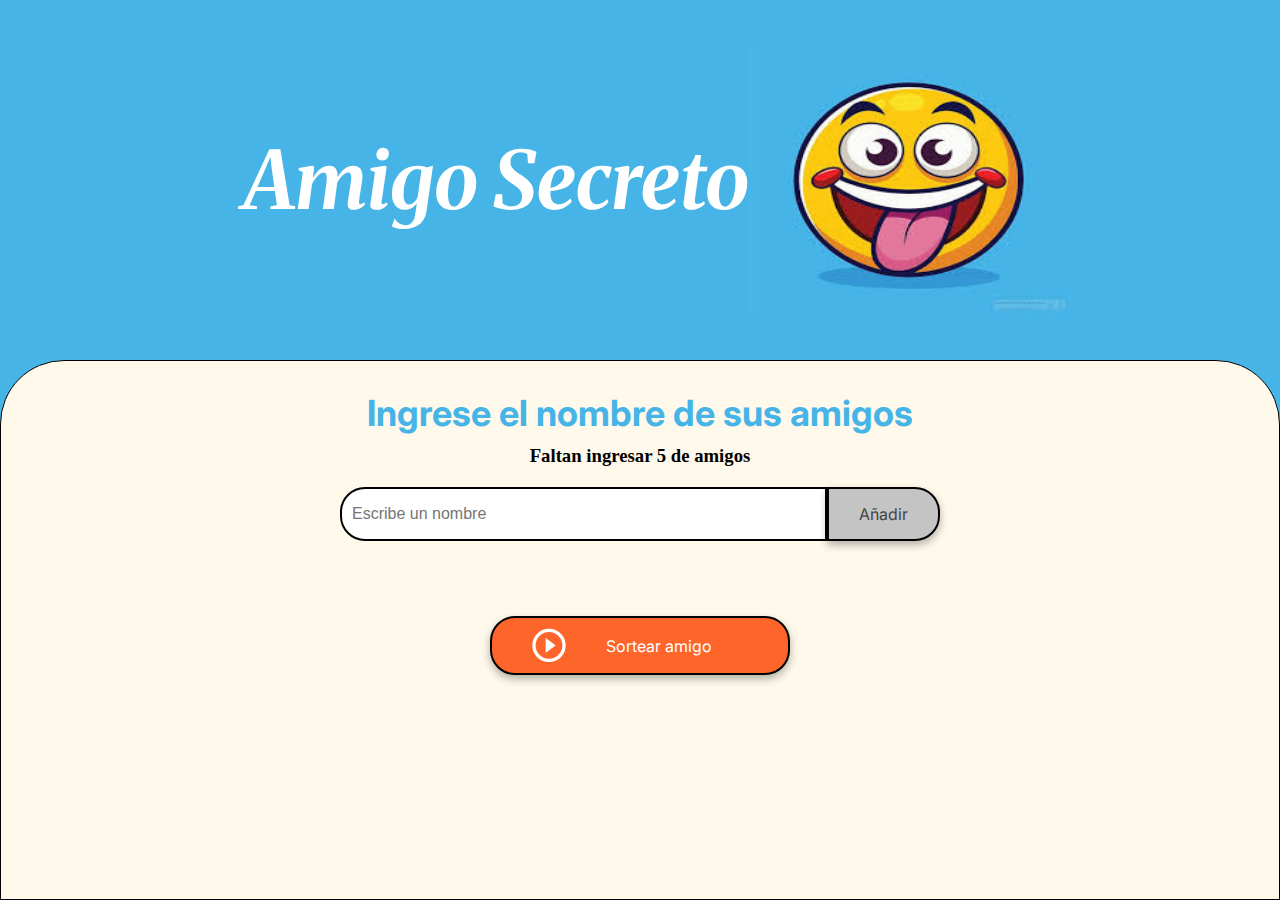
==== index.html @ 9c787138 "Se redacta el README" ====
<!DOCTYPE html>
<html lang="es">
<head>
    <meta charset="UTF-8">
    <meta name="viewport" content="width=device-width, initial-scale=1.0">
    <link rel="stylesheet" href="style.css">
    <link rel="preconnect" href="https://fonts.googleapis.com">
    <link rel="preconnect" href="https://fonts.gstatic.com" crossorigin>
    <link href="https://fonts.googleapis.com/css2?family=Inter:wght@100;400;700;900&family=Merriweather:ital,wght@0,300;0,400;0,700;0,900;1,300;1,400;1,700;1,900&display=swap" rel="stylesheet">
    <title>Amigo Secreto</title>
</head>

<body>
    <main class="main-content">
        <header class="header-banner">
            <h1 class="main-title">Amigo Secreto</h1>
            <img src="./assets/emogi.jpg" alt="Imagen representativa de amigo secreto">
        </header>
        
        <section class="input-section">
            <h2 class="section-title"></h2>
            <h3></h3>
            <div class="input-wrapper">
                <input type="text" id="amigo" class="input-name" placeholder="Escribe un nombre">
                <button class="button-add" onclick="agregarAmigo()">Añadir</button>
            </div>
           
            <ul id="listaAmigos" class="name-list" aria-labelledby="listaAmigos" role="list"></ul>
            <ul id="resultado" class="result-list" aria-live="polite"></ul>

            <div class="button-container">
                <button class="button-draw" onclick="sortearAmigo()" aria-label="Sortear amigo secreto">
                    <img src="./assets/play_circle_outline.png" alt="Ícono para sortear">
                    Sortear amigo
                </button>
            </div>

            <div class="Felicitaciones" id="imagenAmigo">
                <img src="./assets/Emogis para felicdades.jpg" alt="Imagen representativa de amigo secreto">
            </div>
        </section>

    </main>

    <script src="app.js" defer></script>
</body>
</html>
---- style.css ----
@import url('https://fonts.googleapis.com/css2?family=Merriweather+Sans:ital,wght@0,300..800;1,300..800&display=swap');

:root {
    --color-primary: #46B4E7;
    --color-secondary: #FFF9EB;
    --color-tertiary: #C4C4C4;
    --color-button: #fe652b;
    --color-button-hover: #e55720;
    --color-text: #444444;
    --color-white: #FFFFFF;
}

/* Estilos generales */
* {
    margin: 0;
    padding: 0;
    box-sizing: border-box;
}

body {
    height: 100vh;
    background-color: var(--color-primary);
    display: flex;
    justify-content: center;
    align-items: center;
}

.main-content {
    display: flex;
    flex-direction: column;
    height: 100%;
    width: 100%;
}

/* Banner */
.header-banner {
    flex: 40%;
    display: flex;
    justify-content: center;
    align-items: center;
    padding:  0 0;
    
}

.header-banner img {
    width: 25%;
    height: 75%;
}

/* Sección de entrada */
.input-section {
    flex: 60%;
    background-color: var(--color-secondary);
    border: 1px solid #000;
    border-radius: 64px 64px 0 0;
    display: flex;
    flex-direction: column;
    align-items: center;
    padding: 20px;
    width: 100%;
}

/* Títulos */
.main-title {
    font-size: 500%;
    font-family: "Merriweather", serif;
    font-style: italic;
    color: var(--color-white);
    margin-left: 2rem;
}

.section-title {
    font-family: "Inter", serif;
    font-size: 36px;
    font-weight: 700;
    color: var(--color-primary);
    margin: 10px 0;
    text-align: center;
}

/* Contenedores de entrada y botón */
.input-wrapper {
    display: flex;
    justify-content: center;
    width: 100%;
    max-width: 600px;
    margin-top: 20px;
}

.input-name {
    width: 100%;
    padding: 10px;
    border: 2px solid #000;
    border-radius: 25px 0 0 25px;
    font-size: 16px;
}

.button-container {
    width: 300px;
    justify-content: center;
}

/* Estilos de entrada de texto */
.input-title {
    flex: 1;
    padding: 10px 15px;
    font-size: 16px;
    border: 2px solid #333;
    border-right: none;
    border-radius: 25px 0 0 25px;
    font-family: "Merriweather Sans", serif;
    box-shadow: 0 4px 8px rgba(0, 0, 0, 0.3);
}

/* Estilos de botón */
button {
    padding: 15px 30px;
    font-family: "Inter", sans-serif;
    font-size: 16px;
    border: 2px solid #000;
    border-radius: 25px;
    box-shadow: 0 4px 8px rgba(0, 0, 0, 0.3);
    cursor: pointer;
}

.button-add {
    background-color: var(--color-tertiary);
    color: var(--color-text);
    border-radius: 0 25px 25px 0;
}

.button-add:hover {
    background-color: #a1a1a1;
}

/* Listas */
ul {
    list-style-type: none;
    color: var(--color-text);
    font-family: "Inter", sans-serif;
    font-size: 18px;
    margin: 20px 0;
}

.result-list {
    margin-top: 15px;
    color: #05DF05;
    font-size: 22px;
    font-weight: bold;
    text-align: center;
}

/* Botón de sortear título */
.button-draw {
    display: flex;
    align-items: center;
    width: 100%;
    padding: 10px 40px;
    color: var(--color-white);
    background-color: var(--color-button);
    font-size: 16px;
}

.button-draw img {
    margin-right: 40px;
}

.button-draw:hover {
    background-color: var(--color-button-hover);
}

.Felicitaciones{ 
    width: auto;
    height: auto;
    margin-top: 1.5%;
    border-radius: 50%;
    -webkit-mask-image: radial-gradient(circle, rgba(0, 0, 0, 1) 70%, rgba(0, 0, 0, 0) 100%);
    mask-image: radial-gradient(circle, rgba(0, 0, 0, 1) 70%, rgba(0, 0, 0, 0) 100%);
}
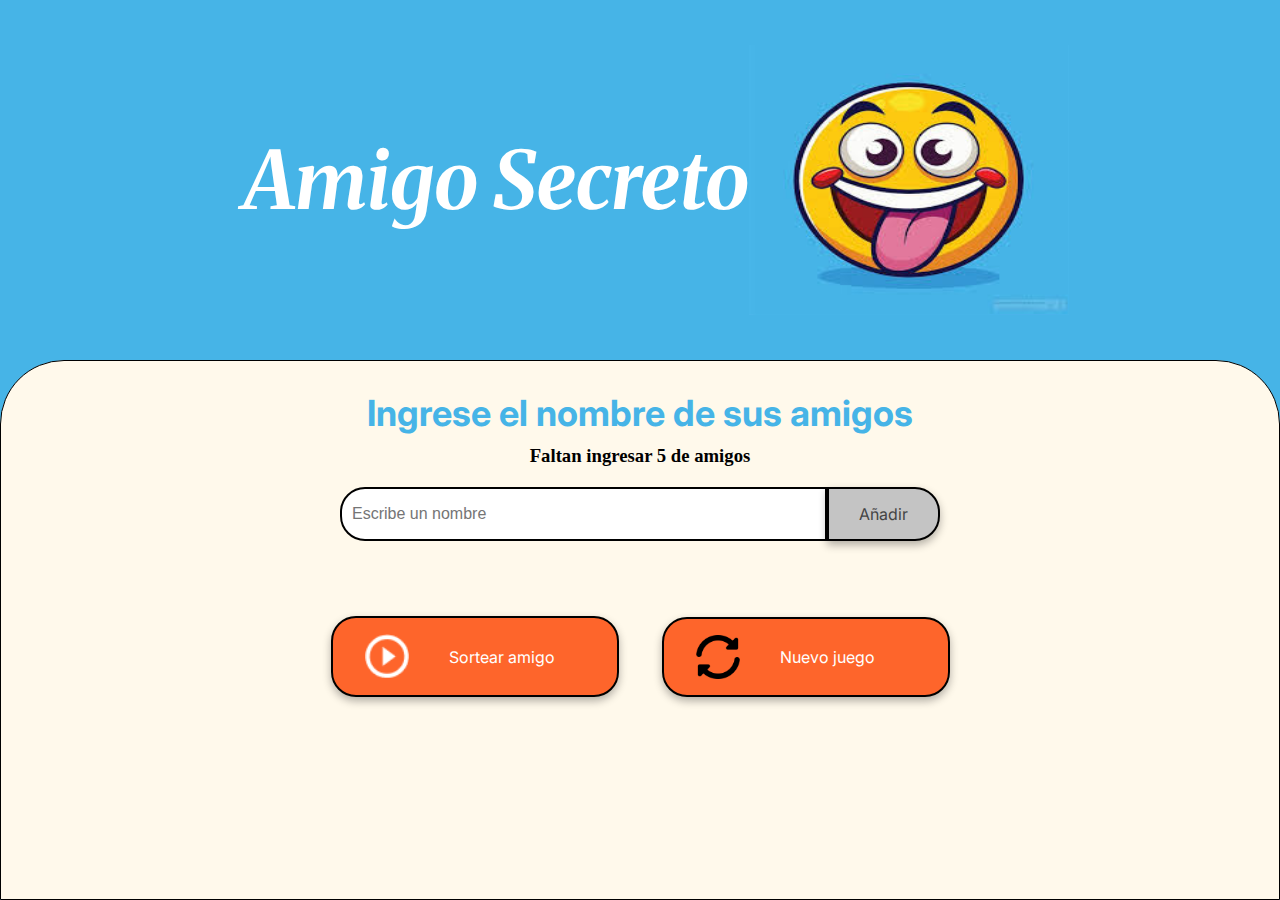
==== commit 898b6e8b: "Se agrega la funcionalidad de mostrar lista de nombres ingresados y botos de reiniciar juego" ====
--- a/index.html
+++ b/index.html
@@ -33,9 +33,16 @@
                     <img src="./assets/play_circle_outline.png" alt="Ícono para sortear">
                     Sortear amigo
                 </button>
+
+                <button  class="button-draw" onclick="reiniciarJuego()" id="reiniciar"  disabled>
+
+                    <img  src="./assets/icon volver a jugar.png" alt="Ícono para volver a jugar">
+                    Nuevo juego
+                </button>
             </div>
 
-            <div class="Felicitaciones" id="imagenAmigo">
+            <div class="Felicitaciones" id="imagenAmigo" style="display: none;">
+                <p id="listaAmisIngresados"></p>
                 <img src="./assets/Emogis para felicdades.jpg" alt="Imagen representativa de amigo secreto">
             </div>
         </section>
--- a/style.css
+++ b/style.css
@@ -96,8 +96,11 @@
 }
 
 .button-container {
-    width: 300px;
-    justify-content: center;
+    width: 50%;
+    display: flex;
+    justify-content: space-between;
+    align-items: center;
+
 }
 
 /* Estilos de entrada de texto */
@@ -154,15 +157,16 @@
 .button-draw {
     display: flex;
     align-items: center;
-    width: 100%;
-    padding: 10px 40px;
+    width: 18rem;
+    padding: 1rem 2rem;
     color: var(--color-white);
     background-color: var(--color-button);
-    font-size: 16px;
+    font-size: 1rem;
 }
 
 .button-draw img {
     margin-right: 40px;
+    width: 20%;
 }
 
 .button-draw:hover {
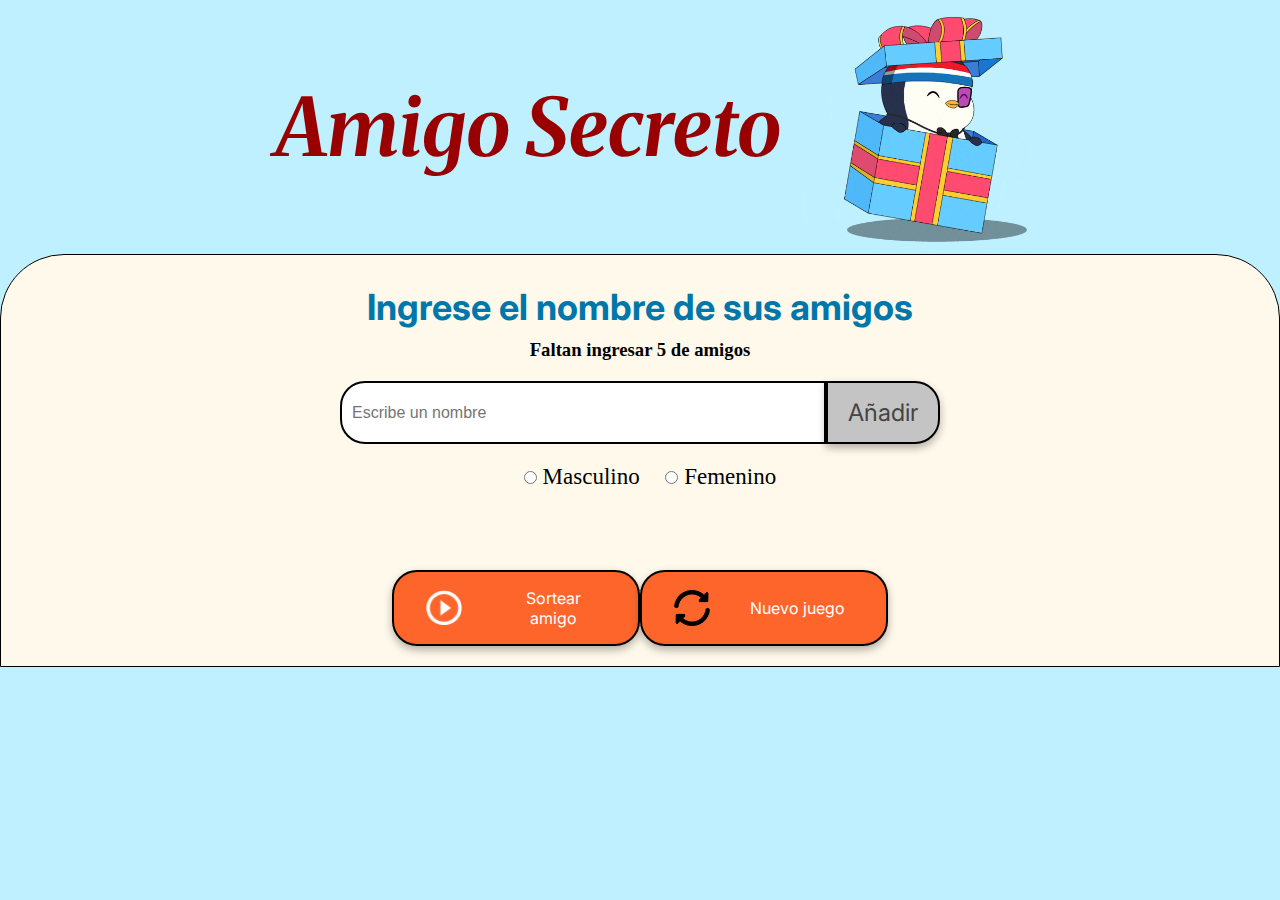
==== commit 57bdf7d1: "Se cambian las imagenes por gif" ====
--- a/index.html
+++ b/index.html
@@ -14,19 +14,27 @@
     <main class="main-content">
         <header class="header-banner">
             <h1 class="main-title">Amigo Secreto</h1>
-            <img src="./assets/emogi.jpg" alt="Imagen representativa de amigo secreto">
+            <img src="./assets/gif/nav.gif" alt="Imagen representativa de amigo secreto">
         </header>
         
         <section class="input-section">
-            <h2 class="section-title"></h2>
-            <h3></h3>
+            <h2 class="section-title" id="resultado"></h2>
+            <h3 class="mensaje"></h3>
+
             <div class="input-wrapper">
                 <input type="text" id="amigo" class="input-name" placeholder="Escribe un nombre">
                 <button class="button-add" onclick="agregarAmigo()">Añadir</button>
             </div>
+
+            <div class="input-genero">
+                <input type="radio" id="generoM" class="input-generoM" name="genero" value="M"> Masculino
+                <input type="radio" id="generoF" class="input-generoM" name="genero" value="F"> Femenino
+                
+            </div>
+
+            
            
             <ul id="listaAmigos" class="name-list" aria-labelledby="listaAmigos" role="list"></ul>
-            <ul id="resultado" class="result-list" aria-live="polite"></ul>
 
             <div class="button-container">
                 <button class="button-draw" onclick="sortearAmigo()" aria-label="Sortear amigo secreto">
@@ -42,8 +50,8 @@
             </div>
 
             <div class="Felicitaciones" id="imagenAmigo" style="display: none;">
-                <p id="listaAmisIngresados"></p>
-                <img src="./assets/Emogis para felicdades.jpg" alt="Imagen representativa de amigo secreto">
+                <h2 id="resultadoAmigo"></h2>
+                <img id="gifAmigo" src="" alt="GIF del amigo secreto" style="max-width: 200px; height: auto;">
             </div>
         </section>
 
--- a/style.css
+++ b/style.css
@@ -1,7 +1,7 @@
 @import url('https://fonts.googleapis.com/css2?family=Merriweather+Sans:ital,wght@0,300..800;1,300..800&display=swap');
 
 :root {
-    --color-primary: #46B4E7;
+    --color-primary: #BEF0FF;
     --color-secondary: #FFF9EB;
     --color-tertiary: #C4C4C4;
     --color-button: #fe652b;
@@ -18,22 +18,27 @@
 }
 
 body {
-    height: 100vh;
+    height: 100%;
     background-color: var(--color-primary);
     display: flex;
     justify-content: center;
     align-items: center;
+    
 }
 
 .main-content {
     display: flex;
     flex-direction: column;
+    justify-content: space-between;
+    align-items: center;
     height: 100%;
     width: 100%;
+    box-sizing: border-box;
 }
 
 /* Banner */
 .header-banner {
+    height: 30%;
     flex: 40%;
     display: flex;
     justify-content: center;
@@ -65,8 +70,9 @@
     font-size: 500%;
     font-family: "Merriweather", serif;
     font-style: italic;
-    color: var(--color-white);
+    color: #990000;
     margin-left: 2rem;
+    text-align: center;
 }
 
 .section-title {
@@ -95,11 +101,27 @@
     font-size: 16px;
 }
 
+.input-genero{
+    margin: 20px 0;
+    font-size: 23px;
+
+}
+
+.input-generoM {
+   
+    margin-left: 20px;
+}
+
+
+.input-generoF {
+    margin-right: 10px;
+}
+
 .button-container {
-    width: 50%;
+    width: 40%;
     display: flex;
     justify-content: space-between;
-    align-items: center;
+   
 
 }
 
@@ -115,11 +137,53 @@
     box-shadow: 0 4px 8px rgba(0, 0, 0, 0.3);
 }
 
+.section-title{
+    color:#0077AA ;
+}
+
+
+/* Contenedor de amigos */
+#listaAmigos {
+    display: flex;
+    flex-wrap: wrap; 
+    justify-content: center; 
+    gap: 10px; 
+    width: 100%;
+    max-width: 60%;
+    overflow: auto;
+    padding: 10px 0px;
+    box-sizing: border-box;
+}
+
+/* Estilo para cada item de amigo */
+.amigo-item {
+    display: flex;
+    flex-direction: column; 
+    align-items: center;
+    width: 100px; 
+}
+/* Estilo para la imagen (gif) */
+.amigo-item img {
+    width: 80px; 
+    height: 80px; 
+    border-radius: 10px; /* Bordes redondeados (opcional) */
+}
+
+/* Estilo para el nombre */
+.amigo-name {
+    font-family: "Inter", sans-serif;
+    font-size: 16px;
+    color: var(--color-text);
+    margin-top: 10px;
+    text-transform: capitalize;  /* Hace que la primera letra sea mayúscula */
+}
+
+
 /* Estilos de botón */
 button {
-    padding: 15px 30px;
+    padding: 15px 20px;
     font-family: "Inter", sans-serif;
-    font-size: 16px;
+    font-size: 1.5rem;
     border: 2px solid #000;
     border-radius: 25px;
     box-shadow: 0 4px 8px rgba(0, 0, 0, 0.3);
@@ -181,3 +245,53 @@
     -webkit-mask-image: radial-gradient(circle, rgba(0, 0, 0, 1) 70%, rgba(0, 0, 0, 0) 100%);
     mask-image: radial-gradient(circle, rgba(0, 0, 0, 1) 70%, rgba(0, 0, 0, 0) 100%);
 }
+
+@media (max-width:1200px){
+    body{
+        height: auto;
+    }
+
+    .section-title {
+        font-family: "Inter", serif;
+        font-weight: 100%;
+        color: var(--color-primary);
+        margin: 10px 0;
+        text-align: center;
+        align-items: center;
+    }
+
+    .header-banner img {
+        width: 25%;
+        height: 75%;
+        position: relative;
+        margin-right: 3rem;
+    }
+
+
+    .input-wrapper {
+        display: flex;
+        justify-content: center;
+        width: 90%;
+        max-width: 600px;
+        margin-top: 20px;
+    }
+    
+
+    .button-container{
+        width: 80%;
+    }
+
+    .button-draw{
+        width:15rem;
+        font-size: 1.4rem;
+        margin: 0 5px 0  2px;
+        text-align: center;
+    }
+
+    .button-draw img {
+        width: 25%;  
+        margin-right: 1rem;     
+    }
+
+
+}
